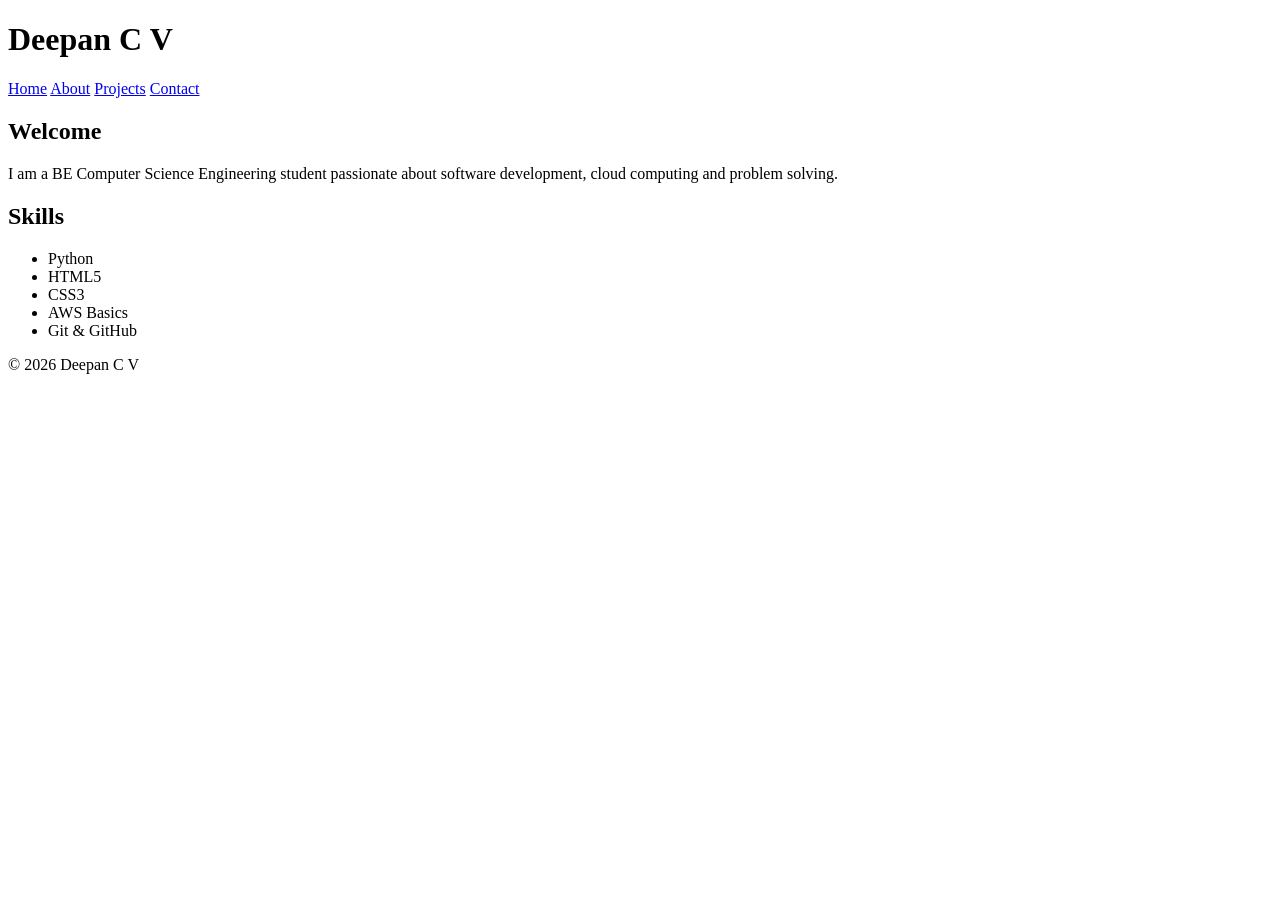
==== index.html @ e5fc7d5a "Added index.html" ====
<!DOCTYPE html>
<html lang="en">
<head>
    <meta charset="UTF-8">
    <meta name="viewport" content="width=device-width, initial-scale=1.0">
    <meta name="description" content="Portfolio of Deepan C V">
    <meta name="keywords" content="Portfolio, CSE, Python, AWS">
    <meta name="author" content="Deepan C V">

    <title>Deepan C V Portfolio</title>

    <link rel="stylesheet" href="style.css">
</head>

<body>

<header>
    <h1>Deepan C V</h1>

    <nav aria-label="Main Navigation">
        <a href="index.html">Home</a>
        <a href="about.html">About</a>
        <a href="projects.html">Projects</a>
        <a href="contact.html">Contact</a>
    </nav>
</header>

<main>

<section>
    <h2>Welcome</h2>
    <p>
        I am a BE Computer Science Engineering student passionate about software development,
        cloud computing and problem solving.
    </p>
</section>

<section>
    <h2>Skills</h2>

    <article>
        <ul>
            <li>Python</li>
            <li>HTML5</li>
            <li>CSS3</li>
            <li>AWS Basics</li>
            <li>Git & GitHub</li>
        </ul>
    </article>
</section>

</main>

<footer>
    <p>© 2026 Deepan C V</p>
</footer>

</body>
</html>
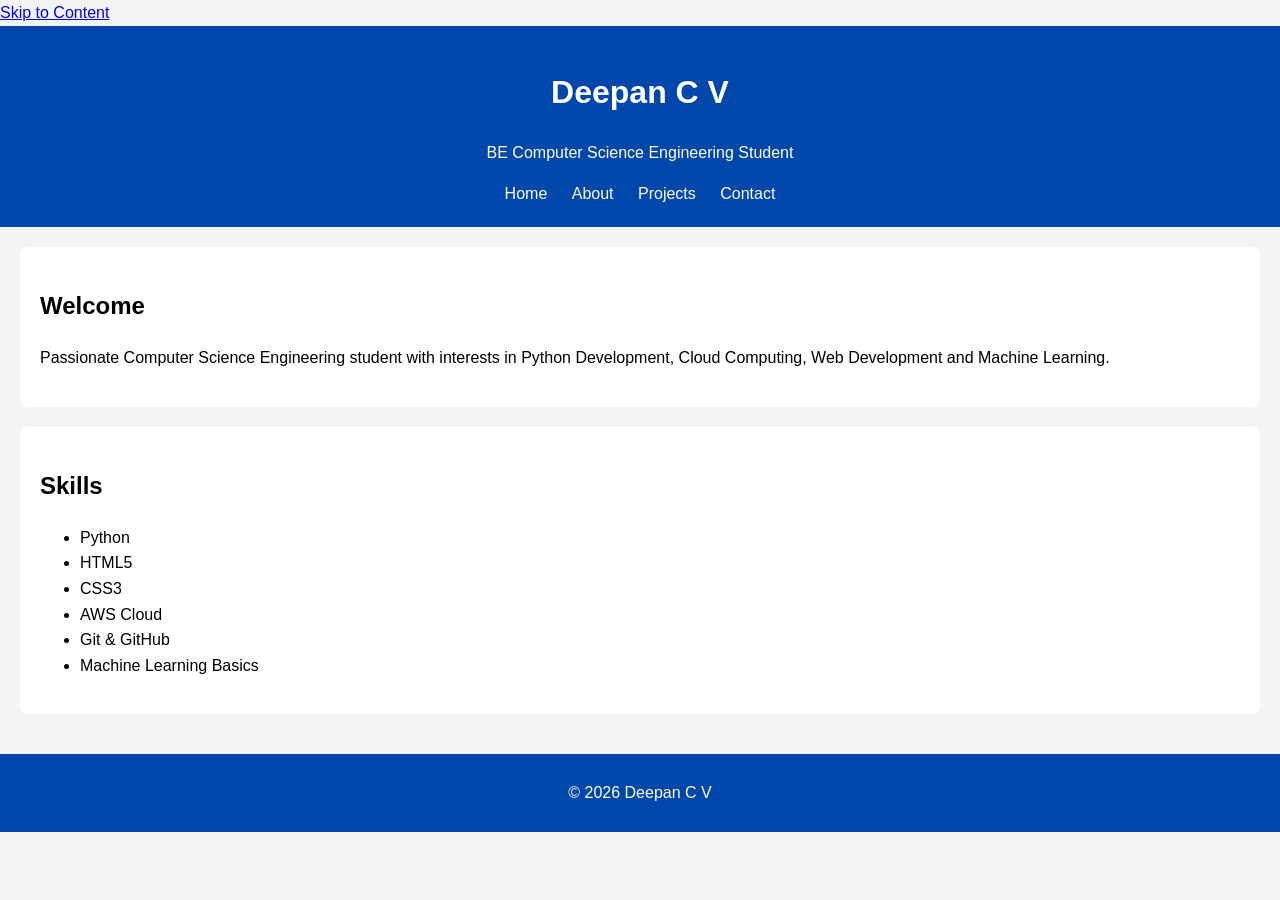
==== commit 156eb68f: "Update index.html" ====
--- a/index.html
+++ b/index.html
@@ -1,58 +1,64 @@
 <!DOCTYPE html>
 <html lang="en">
 <head>
-    <meta charset="UTF-8">
-    <meta name="viewport" content="width=device-width, initial-scale=1.0">
-    <meta name="description" content="Portfolio of Deepan C V">
-    <meta name="keywords" content="Portfolio, CSE, Python, AWS">
-    <meta name="author" content="Deepan C V">
+<meta charset="UTF-8">
+<meta name="viewport" content="width=device-width, initial-scale=1.0">
 
-    <title>Deepan C V Portfolio</title>
+<meta name="description" content="Deepan C V Portfolio - BE CSE Student, AWS, Python, Web Development and Machine Learning Enthusiast">
+<meta name="keywords" content="Deepan, Portfolio, Python, AWS, CSE, Machine Learning">
+<meta name="author" content="Deepan C V">
 
-    <link rel="stylesheet" href="style.css">
+<title>Deepan C V | Portfolio</title>
+
+<link rel="stylesheet" href="style.css">
 </head>
 
 <body>
 
+<a href="#main-content" class="skip-link">Skip to Content</a>
+
 <header>
-    <h1>Deepan C V</h1>
+<h1>Deepan C V</h1>
+<p>BE Computer Science Engineering Student</p>
 
-    <nav aria-label="Main Navigation">
-        <a href="index.html">Home</a>
-        <a href="about.html">About</a>
-        <a href="projects.html">Projects</a>
-        <a href="contact.html">Contact</a>
-    </nav>
+<nav aria-label="Main Navigation">
+<a href="index.html">Home</a>
+<a href="about.html">About</a>
+<a href="projects.html">Projects</a>
+<a href="contact.html">Contact</a>
+</nav>
 </header>
 
-<main>
+<main id="main-content">
 
 <section>
-    <h2>Welcome</h2>
-    <p>
-        I am a BE Computer Science Engineering student passionate about software development,
-        cloud computing and problem solving.
-    </p>
+<h2>Welcome</h2>
+<p>
+Passionate Computer Science Engineering student with interests in
+Python Development, Cloud Computing, Web Development and Machine Learning.
+</p>
 </section>
 
 <section>
-    <h2>Skills</h2>
+<h2>Skills</h2>
 
-    <article>
-        <ul>
-            <li>Python</li>
-            <li>HTML5</li>
-            <li>CSS3</li>
-            <li>AWS Basics</li>
-            <li>Git & GitHub</li>
-        </ul>
-    </article>
+<article>
+<ul>
+<li>Python</li>
+<li>HTML5</li>
+<li>CSS3</li>
+<li>AWS Cloud</li>
+<li>Git & GitHub</li>
+<li>Machine Learning Basics</li>
+</ul>
+</article>
+
 </section>
 
 </main>
 
 <footer>
-    <p>© 2026 Deepan C V</p>
+<p>© 2026 Deepan C V</p>
 </footer>
 
 </body>
--- a/style.css
+++ b/style.css
@@ -0,0 +1,41 @@
+body {
+    font-family: Arial, sans-serif;
+    margin: 0;
+    background-color: #f4f4f4;
+    line-height: 1.6;
+}
+
+header {
+    background: #0047ab;
+    color: white;
+    text-align: center;
+    padding: 20px;
+}
+
+nav {
+    margin-top: 10px;
+}
+
+nav a {
+    color: white;
+    text-decoration: none;
+    margin: 10px;
+}
+
+main {
+    padding: 20px;
+}
+
+section {
+    background: white;
+    padding: 20px;
+    margin-bottom: 20px;
+    border-radius: 8px;
+}
+
+footer {
+    text-align: center;
+    background: #0047ab;
+    color: white;
+    padding: 10px;
+}
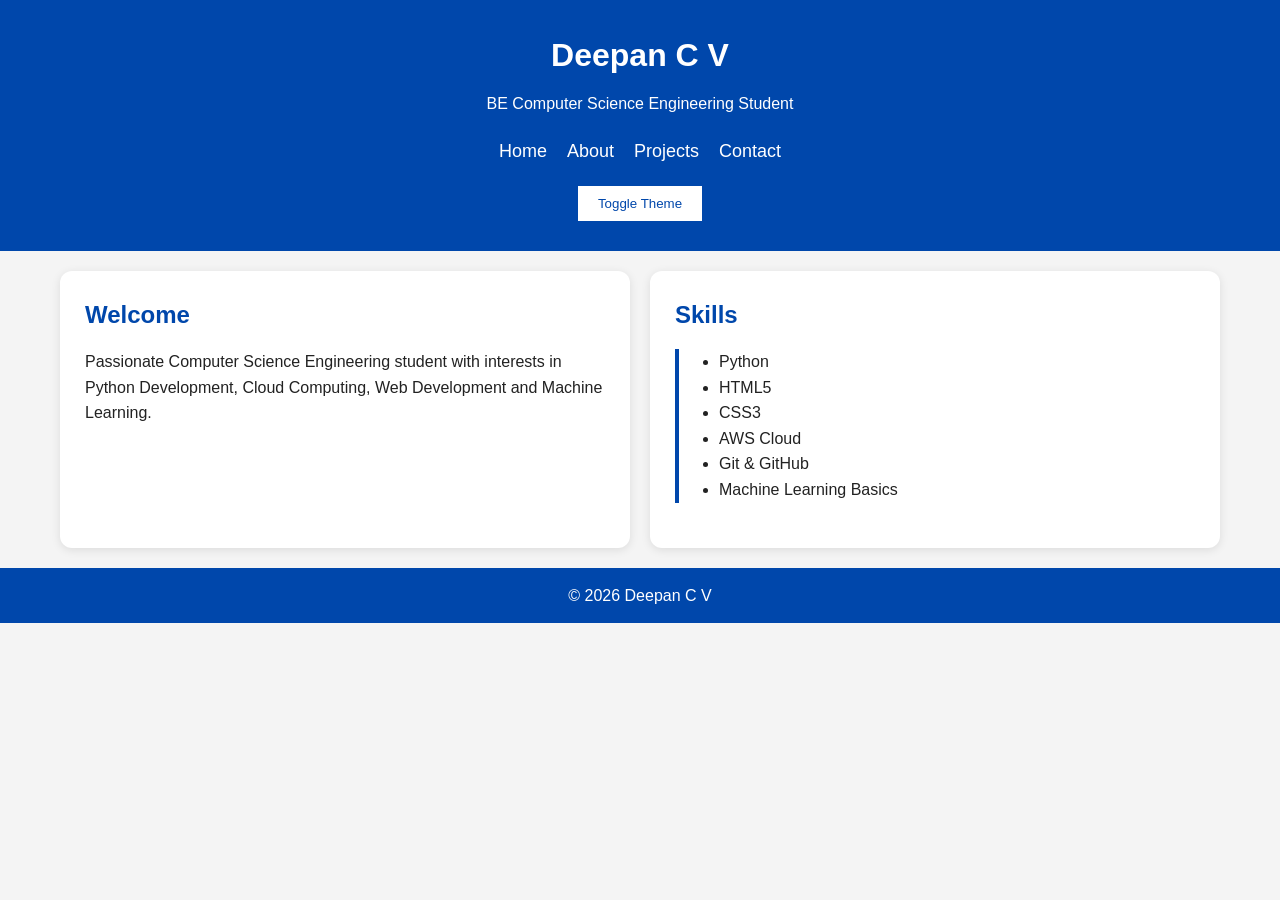
==== commit fb2e2025: "Update index.html" ====
--- a/index.html
+++ b/index.html
@@ -27,6 +27,9 @@
 <a href="projects.html">Projects</a>
 <a href="contact.html">Contact</a>
 </nav>
+<button class="theme-btn" onclick="toggleTheme()">
+Toggle Theme
+</button>
 </header>
 
 <main id="main-content">
@@ -60,6 +63,6 @@
 <footer>
 <p>© 2026 Deepan C V</p>
 </footer>
-
+<script src="script.js"></script>
 </body>
 </html>
--- a/style.css
+++ b/style.css
@@ -1,41 +1,147 @@
-body {
-    font-family: Arial, sans-serif;
-    margin: 0;
-    background-color: #f4f4f4;
-    line-height: 1.6;
+:root{
+    --primary:#0047ab;
+    --background:#f4f4f4;
+    --card:#ffffff;
+    --text:#222222;
 }
 
-header {
-    background: #0047ab;
-    color: white;
-    text-align: center;
-    padding: 20px;
+.dark-mode{
+    --primary:#4d8dff;
+    --background:#121212;
+    --card:#1e1e1e;
+    --text:#ffffff;
 }
 
-nav {
-    margin-top: 10px;
+*{
+    margin:0;
+    padding:0;
+    box-sizing:border-box;
 }
 
-nav a {
-    color: white;
-    text-decoration: none;
-    margin: 10px;
+body{
+    font-family:Arial,sans-serif;
+    background:var(--background);
+    color:var(--text);
+    line-height:1.6;
 }
 
-main {
-    padding: 20px;
+header{
+    background:var(--primary);
+    color:white;
+    text-align:center;
+    padding:30px;
 }
 
-section {
-    background: white;
-    padding: 20px;
-    margin-bottom: 20px;
-    border-radius: 8px;
+header h1{
+    color:white;
+    margin-bottom:10px;
 }
 
-footer {
-    text-align: center;
-    background: #0047ab;
-    color: white;
-    padding: 10px;
+nav{
+    display:flex;
+    justify-content:center;
+    gap:20px;
+    flex-wrap:wrap;
+    margin-top:20px;
 }
+
+nav a{
+    color:white;
+    text-decoration:none;
+    font-size:18px;
+}
+
+.theme-btn{
+    margin-top:20px;
+    background:white;
+    color:var(--primary);
+}
+
+main{
+    max-width:1200px;
+    margin:auto;
+    padding:20px;
+
+    display:grid;
+    grid-template-columns:repeat(auto-fit,minmax(350px,1fr));
+    gap:20px;
+}
+
+section{
+    background:var(--card);
+    padding:25px;
+    border-radius:12px;
+    box-shadow:0 2px 10px rgba(0,0,0,0.1);
+}
+
+h2,h3{
+    color:var(--primary);
+    margin-bottom:15px;
+}
+
+article{
+    border-left:4px solid var(--primary);
+    padding-left:15px;
+    margin-bottom:20px;
+}
+
+ul{
+    padding-left:25px;
+}
+
+input,
+textarea{
+    width:100%;
+    padding:10px;
+    margin-top:5px;
+    margin-bottom:15px;
+}
+
+button{
+    background:var(--primary);
+    color:white;
+    border:none;
+    padding:10px 20px;
+    cursor:pointer;
+}
+
+footer{
+    background:var(--primary);
+    color:white;
+    text-align:center;
+    padding:15px;
+}
+
+.skip-link{
+    position:absolute;
+    left:-9999px;
+}
+
+.skip-link:focus{
+    left:10px;
+    top:10px;
+    background:white;
+    padding:10px;
+}
+
+@media (max-width:768px){
+
+header h1{
+    font-size:32px;
+}
+
+nav{
+    flex-direction:column;
+    gap:10px;
+}
+
+main{
+    grid-template-columns:1fr;
+    padding:10px;
+}
+
+section{
+    padding:15px;
+}
+
+}
